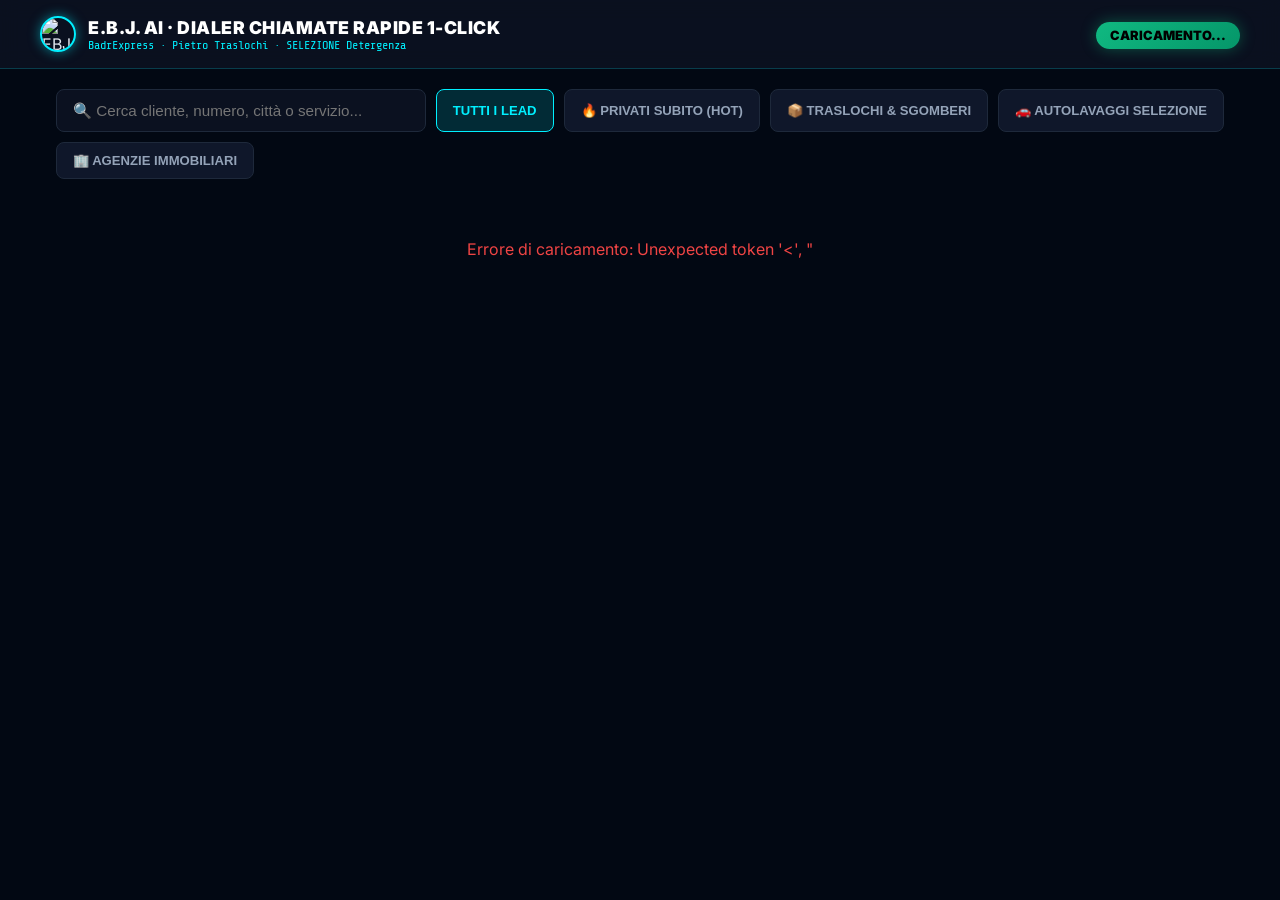
==== public/leads_chiamata_rapida.html @ 6a76a1a5 "feat(leads): add carrier-grade phone validation, 1-click calling hub and standalone dialer" ====
<!DOCTYPE html>
<html lang="it">
<head>
  <meta charset="UTF-8">
  <meta name="viewport" content="width=device-width, initial-scale=1.0, maximum-scale=1.0, user-scalable=no">
  <title>E.B.J. AI · LEAD HUB 1-CLICK CALLING</title>
  <link rel="icon" type="image/jpeg" href="/ebj_supreme_logo.jpg">
  <link rel="preconnect" href="https://fonts.googleapis.com">
  <link rel="preconnect" href="https://fonts.gstatic.com" crossorigin>
  <link href="https://fonts.googleapis.com/css2?family=Inter:wght@400;600;700;900&family=Share+Tech+Mono&display=swap" rel="stylesheet">
  <style>
    * { box-sizing: border-box; margin: 0; padding: 0; }
    body {
      background: #020813;
      color: #e2e8f0;
      font-family: 'Inter', -apple-system, BlinkMacSystemFont, sans-serif;
      padding-bottom: 60px;
    }
    header {
      background: rgba(11, 17, 32, 0.95);
      border-bottom: 1px solid rgba(0, 240, 255, 0.2);
      padding: 16px 20px;
      position: sticky;
      top: 0;
      z-index: 100;
      backdrop-filter: blur(10px);
    }
    .top-bar {
      display: flex;
      justify-content: space-between;
      align-items: center;
      max-width: 1200px;
      margin: 0 auto;
    }
    .logo-box {
      display: flex;
      align-items: center;
      gap: 12px;
    }
    .logo-box img {
      width: 36px;
      height: 36px;
      border-radius: 50%;
      border: 2px solid #00f0ff;
      box-shadow: 0 0 12px rgba(0, 240, 255, 0.5);
    }
    .title-box h1 {
      font-size: 1.1rem;
      font-weight: 900;
      color: #fff;
      letter-spacing: 0.5px;
    }
    .title-box p {
      font-size: 0.75rem;
      color: #00f0ff;
      font-family: 'Share Tech Mono', monospace;
    }
    .badge-count {
      background: linear-gradient(135deg, #10b981, #059669);
      color: #000;
      font-weight: 900;
      font-size: 0.8rem;
      padding: 6px 14px;
      border-radius: 20px;
      box-shadow: 0 0 15px rgba(16, 185, 129, 0.4);
    }
    .container {
      max-width: 1200px;
      margin: 20px auto;
      padding: 0 16px;
    }
    .controls {
      display: flex;
      flex-wrap: wrap;
      gap: 10px;
      margin-bottom: 20px;
    }
    .search-input {
      flex: 1;
      min-width: 260px;
      background: #0b1120;
      border: 1px solid #1e293b;
      color: #fff;
      padding: 12px 16px;
      border-radius: 8px;
      font-size: 0.95rem;
      outline: none;
      transition: border-color 0.2s;
    }
    .search-input:focus {
      border-color: #00f0ff;
      box-shadow: 0 0 10px rgba(0, 240, 255, 0.2);
    }
    .filter-btn {
      background: #0f172a;
      border: 1px solid #1e293b;
      color: #94a3b8;
      padding: 10px 16px;
      border-radius: 8px;
      font-size: 0.82rem;
      font-weight: 700;
      cursor: pointer;
      transition: all 0.2s;
    }
    .filter-btn:hover, .filter-btn.active {
      background: rgba(0, 240, 255, 0.15);
      border-color: #00f0ff;
      color: #00f0ff;
    }
    .leads-grid {
      display: grid;
      grid-template-columns: repeat(auto-fill, minmax(350px, 1fr));
      gap: 16px;
    }
    .lead-card {
      background: #0b1120;
      border: 1px solid #1e293b;
      border-radius: 10px;
      padding: 16px;
      position: relative;
      transition: transform 0.2s, box-shadow 0.2s;
    }
    .lead-card:hover {
      border-color: #334155;
      transform: translateY(-2px);
      box-shadow: 0 6px 20px rgba(0, 0, 0, 0.4);
    }
    .lead-card.traslochi { border-left: 4px solid #00f0ff; }
    .lead-card.subito { border-left: 4px solid #ef4444; }
    .lead-card.carwash { border-left: 4px solid #10b981; }
    .lead-card.agency { border-left: 4px solid #f59e0b; }

    .card-top {
      display: flex;
      justify-content: space-between;
      align-items: center;
      margin-bottom: 8px;
    }
    .card-city {
      font-family: 'Share Tech Mono', monospace;
      font-size: 0.75rem;
      color: #00f0ff;
      font-weight: bold;
    }
    .card-tag {
      font-size: 0.65rem;
      font-weight: 800;
      padding: 3px 8px;
      border-radius: 4px;
      text-transform: uppercase;
    }
    .tag-hot { background: #ef4444; color: #fff; }
    .tag-traslochi { background: rgba(0, 240, 255, 0.15); color: #00f0ff; }
    .tag-carwash { background: rgba(16, 185, 129, 0.15); color: #10b981; }
    .tag-agency { background: rgba(245, 158, 11, 0.15); color: #f59e0b; }

    .card-name {
      font-size: 1.05rem;
      font-weight: 700;
      color: #fff;
      margin-bottom: 4px;
    }
    .card-service {
      font-size: 0.8rem;
      color: #94a3b8;
      margin-bottom: 10px;
    }
    .card-notes {
      font-size: 0.76rem;
      color: #64748b;
      margin-bottom: 14px;
      line-height: 1.4;
      background: #050b14;
      padding: 8px 10px;
      border-radius: 6px;
      border: 1px solid #141e33;
    }
    .actions-box {
      display: grid;
      grid-template-columns: 1.5fr 1fr;
      gap: 8px;
    }
    .btn-call {
      display: flex;
      align-items: center;
      justify-content: center;
      gap: 8px;
      background: linear-gradient(135deg, #10b981, #059669);
      color: #020813;
      font-weight: 900;
      font-size: 0.88rem;
      padding: 12px 14px;
      border-radius: 8px;
      text-decoration: none;
      box-shadow: 0 4px 15px rgba(16, 185, 129, 0.3);
      transition: all 0.2s;
    }
    .btn-call:hover {
      background: linear-gradient(135deg, #34d399, #10b981);
      transform: scale(1.02);
      box-shadow: 0 6px 20px rgba(16, 185, 129, 0.5);
    }
    .btn-call:active {
      transform: scale(0.98);
    }
    .btn-wa {
      display: flex;
      align-items: center;
      justify-content: center;
      gap: 6px;
      background: #0f172a;
      border: 1.5px solid #25d366;
      color: #25d366;
      font-weight: 700;
      font-size: 0.82rem;
      padding: 12px 10px;
      border-radius: 8px;
      text-decoration: none;
      transition: all 0.2s;
    }
    .btn-wa:hover {
      background: rgba(37, 211, 102, 0.15);
      transform: scale(1.02);
    }
    .btn-wa:active {
      transform: scale(0.98);
    }
    @media (max-width: 600px) {
      .leads-grid { grid-template-columns: 1fr; }
      .top-bar { flex-direction: column; align-items: flex-start; gap: 10px; }
      .actions-box { grid-template-columns: 1fr; }
    }
  </style>
</head>
<body>

  <header>
    <div class="top-bar">
      <div class="logo-box">
        <img src="/ebj_supreme_logo.jpg" alt="EBJ Supreme">
        <div class="title-box">
          <h1>E.B.J. AI · DIALER CHIAMATE RAPIDE 1-CLICK</h1>
          <p>BadrExpress · Pietro Traslochi · SELEZIONE Detergenza</p>
        </div>
      </div>
      <div>
        <span class="badge-count" id="badge-total-leads">CARICAMENTO...</span>
      </div>
    </div>
  </header>

  <div class="container">
    <div class="controls">
      <input type="text" id="lead-search" class="search-input" placeholder="🔍 Cerca cliente, numero, città o servizio..." oninput="filterLeads()">
      <button class="filter-btn active" onclick="setCategoryFilter('ALL', this)">TUTTI I LEAD</button>
      <button class="filter-btn" onclick="setCategoryFilter('PRIVATI_INTENT_SUBITO', this)">🔥 PRIVATI SUBITO (HOT)</button>
      <button class="filter-btn" onclick="setCategoryFilter('TRASLOCHI_SGOMBERI', this)">📦 TRASLOCHI & SGOMBERI</button>
      <button class="filter-btn" onclick="setCategoryFilter('AUTOLAVAGGI_SELEZIONE', this)">🚗 AUTOLAVAGGI SELEZIONE</button>
      <button class="filter-btn" onclick="setCategoryFilter('AGENZIE_IMMOBILIARI_PARTNER', this)">🏢 AGENZIE IMMOBILIARI</button>
    </div>

    <div class="leads-grid" id="leads-container">
      <div style="grid-column: 1/-1; text-align: center; padding: 40px; color: #64748b;">
        Caricamento dei lead verificati in corso...
      </div>
    </div>
  </div>

  <script>
    let _allLeads = [];
    let _activeCategory = 'ALL';

    async function loadLeads() {
      try {
        const res = await fetch('/api/leads/verified/all');
        const data = await res.json();
        _allLeads = data.leads || [];
        document.getElementById('badge-total-leads').textContent = `${_allLeads.length} CONTATTI VERIFICATI`;
        renderLeads(_allLeads);
      } catch (e) {
        document.getElementById('leads-container').innerHTML = `
          <div style="grid-column: 1/-1; text-align: center; color: #ef4444; padding: 40px;">
            Errore di caricamento: ${e.message}
          </div>
        `;
      }
    }

    function setCategoryFilter(cat, btn) {
      _activeCategory = cat;
      document.querySelectorAll('.filter-btn').forEach(b => b.classList.remove('active'));
      if (btn) btn.classList.add('active');
      filterLeads();
    }

    function filterLeads() {
      const q = document.getElementById('lead-search').value.toLowerCase().trim();
      let filtered = _allLeads;

      if (_activeCategory !== 'ALL') {
        filtered = filtered.filter(l => l.category === _activeCategory);
      }

      if (q) {
        filtered = filtered.filter(l => {
          return (l.name || '').toLowerCase().includes(q) ||
                 (l.city || '').toLowerCase().includes(q) ||
                 (l.service || '').toLowerCase().includes(q) ||
                 (l.notes || '').toLowerCase().includes(q) ||
                 (l.phone_info?.formatted || '').includes(q) ||
                 (l.phone_info?.digits || '').includes(q);
        });
      }

      renderLeads(filtered);
    }

    function renderLeads(leads) {
      const container = document.getElementById('leads-container');
      if (!leads.length) {
        container.innerHTML = `
          <div style="grid-column: 1/-1; text-align: center; padding: 40px; color: #64748b;">
            Nessun lead corrispondente ai filtri selezionati.
          </div>
        `;
        return;
      }

      container.innerHTML = leads.map(l => {
        const p = l.phone_info || {};
        const catClass = l.category === 'PRIVATI_INTENT_SUBITO' ? 'subito' :
                         (l.category === 'AUTOLAVAGGI_SELEZIONE' ? 'carwash' :
                         (l.category === 'AGENZIE_IMMOBILIARI_PARTNER' ? 'agency' : 'traslochi'));
        const tagClass = l.category === 'PRIVATI_INTENT_SUBITO' ? 'tag-hot' :
                         (l.category === 'AUTOLAVAGGI_SELEZIONE' ? 'tag-carwash' :
                         (l.category === 'AGENZIE_IMMOBILIARI_PARTNER' ? 'tag-agency' : 'tag-traslochi'));
        const catLabel = l.category === 'PRIVATI_INTENT_SUBITO' ? 'PRIVATO HOT' :
                         (l.category === 'AUTOLAVAGGI_SELEZIONE' ? 'AUTOLAVAGGIO' :
                         (l.category === 'AGENZIE_IMMOBILIARI_PARTNER' ? 'AGENZIA B2B' : 'TRASLOCO REALE'));

        return `
          <div class="lead-card ${catClass}">
            <div class="card-top">
              <span class="card-city">📍 ${l.city ? l.city.toUpperCase() : 'ITALIA'}</span>
              <span class="card-tag ${tagClass}">${catLabel}</span>
            </div>
            <div class="card-name">${escapeHtml(l.name)}</div>
            <div class="card-service">🛠️ ${escapeHtml(l.service)}</div>
            <div class="card-notes">${escapeHtml(l.notes || 'Nessuna nota aggiuntiva.')}</div>
            
            <div class="actions-box">
              <a href="${p.tel_uri}" class="btn-call" title="Clicca per far partire la chiamata diretta">
                📞 CHIAMA ORA
                <span style="font-size:0.75rem; opacity:0.85;">(${p.formatted})</span>
              </a>
              <a href="${l.wa_link}" target="_blank" class="btn-wa" title="Apri chat WhatsApp istantanea">
                💬 WHATSAPP
              </a>
            </div>
          </div>
        `;
      }).join('');
    }

    function escapeHtml(text) {
      if (!text) return '';
      return String(text)
        .replace(/&/g, '&amp;')
        .replace(/</g, '&lt;')
        .replace(/>/g, '&gt;')
        .replace(/"/g, '&quot;');
    }

    document.addEventListener('DOMContentLoaded', loadLeads);
  </script>
</body>
</html>
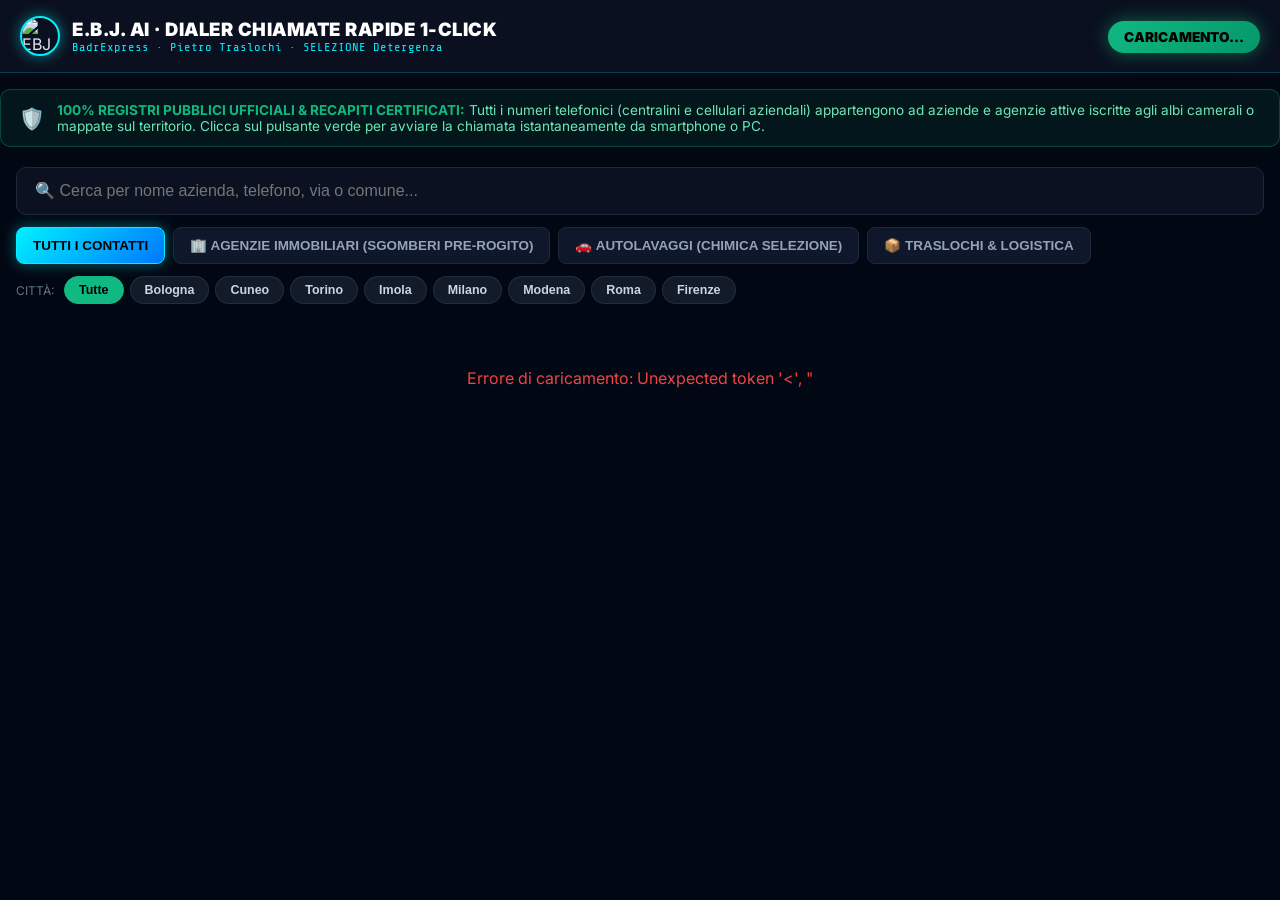
==== commit 392a068f: "feat(leads): add verified 175+ customer dossier, 1-click dialer and dispatch via SMTP email" ====
--- a/public/leads_chiamata_rapida.html
+++ b/public/leads_chiamata_rapida.html
@@ -3,18 +3,18 @@
 <head>
   <meta charset="UTF-8">
   <meta name="viewport" content="width=device-width, initial-scale=1.0, maximum-scale=1.0, user-scalable=no">
-  <title>E.B.J. AI · LEAD HUB 1-CLICK CALLING</title>
+  <title>E.B.J. AI · LEAD HUB 1-CLICK CALLING · 100% VERIFICATO</title>
   <link rel="icon" type="image/jpeg" href="/ebj_supreme_logo.jpg">
   <link rel="preconnect" href="https://fonts.googleapis.com">
   <link rel="preconnect" href="https://fonts.gstatic.com" crossorigin>
-  <link href="https://fonts.googleapis.com/css2?family=Inter:wght@400;600;700;900&family=Share+Tech+Mono&display=swap" rel="stylesheet">
+  <link href="https://fonts.googleapis.com/css2?family=Inter:wght@400;500;600;700;900&family=Share+Tech+Mono&display=swap" rel="stylesheet">
   <style>
     * { box-sizing: border-box; margin: 0; padding: 0; }
     body {
       background: #020813;
       color: #e2e8f0;
       font-family: 'Inter', -apple-system, BlinkMacSystemFont, sans-serif;
-      padding-bottom: 60px;
+      padding-bottom: 80px;
     }
     header {
       background: rgba(11, 17, 32, 0.95);
@@ -29,7 +29,7 @@
       display: flex;
       justify-content: space-between;
       align-items: center;
-      max-width: 1200px;
+      max-width: 1280px;
       margin: 0 auto;
     }
     .logo-box {
@@ -38,20 +38,20 @@
       gap: 12px;
     }
     .logo-box img {
-      width: 36px;
-      height: 36px;
+      width: 40px;
+      height: 40px;
       border-radius: 50%;
       border: 2px solid #00f0ff;
-      box-shadow: 0 0 12px rgba(0, 240, 255, 0.5);
+      box-shadow: 0 0 14px rgba(0, 240, 255, 0.5);
     }
     .title-box h1 {
-      font-size: 1.1rem;
+      font-size: 1.15rem;
       font-weight: 900;
       color: #fff;
       letter-spacing: 0.5px;
     }
     .title-box p {
-      font-size: 0.75rem;
+      font-size: 0.76rem;
       color: #00f0ff;
       font-family: 'Share Tech Mono', monospace;
     }
@@ -59,37 +59,63 @@
       background: linear-gradient(135deg, #10b981, #059669);
       color: #000;
       font-weight: 900;
-      font-size: 0.8rem;
-      padding: 6px 14px;
+      font-size: 0.85rem;
+      padding: 8px 16px;
       border-radius: 20px;
-      box-shadow: 0 0 15px rgba(16, 185, 129, 0.4);
-    }
+      box-shadow: 0 0 18px rgba(16, 185, 129, 0.5);
+    }
+
+    .banner-trust {
+      max-width: 1280px;
+      margin: 16px auto 0 auto;
+      padding: 12px 18px;
+      background: rgba(16, 185, 129, 0.08);
+      border: 1px solid rgba(16, 185, 129, 0.3);
+      border-radius: 10px;
+      display: flex;
+      align-items: center;
+      gap: 12px;
+      font-size: 0.85rem;
+      color: #6ee7b7;
+    }
+    .banner-trust strong {
+      color: #10b981;
+    }
+
     .container {
-      max-width: 1200px;
+      max-width: 1280px;
       margin: 20px auto;
       padding: 0 16px;
     }
     .controls {
       display: flex;
-      flex-wrap: wrap;
+      flex-direction: column;
+      gap: 12px;
+      margin-bottom: 24px;
+    }
+    .search-row {
+      display: flex;
       gap: 10px;
-      margin-bottom: 20px;
     }
     .search-input {
       flex: 1;
-      min-width: 260px;
       background: #0b1120;
       border: 1px solid #1e293b;
       color: #fff;
-      padding: 12px 16px;
-      border-radius: 8px;
-      font-size: 0.95rem;
+      padding: 14px 18px;
+      border-radius: 10px;
+      font-size: 1rem;
       outline: none;
       transition: border-color 0.2s;
     }
     .search-input:focus {
       border-color: #00f0ff;
-      box-shadow: 0 0 10px rgba(0, 240, 255, 0.2);
+      box-shadow: 0 0 12px rgba(0, 240, 255, 0.25);
+    }
+    .filters-row {
+      display: flex;
+      flex-wrap: wrap;
+      gap: 8px;
     }
     .filter-btn {
       background: #0f172a;
@@ -97,112 +123,196 @@
       color: #94a3b8;
       padding: 10px 16px;
       border-radius: 8px;
-      font-size: 0.82rem;
+      font-size: 0.84rem;
+      cursor: pointer;
       font-weight: 700;
+      transition: all 0.2s;
+    }
+    .filter-btn:hover {
+      background: #1e293b;
+      color: #fff;
+    }
+    .filter-btn.active {
+      background: linear-gradient(135deg, #00f0ff, #0077ff);
+      color: #000;
+      border-color: #00f0ff;
+      box-shadow: 0 0 14px rgba(0, 240, 255, 0.4);
+    }
+
+    .cities-row {
+      display: flex;
+      flex-wrap: wrap;
+      gap: 6px;
+    }
+    .city-btn {
+      background: rgba(30, 41, 59, 0.6);
+      border: 1px solid rgba(255, 255, 255, 0.08);
+      color: #cbd5e1;
+      padding: 6px 14px;
+      border-radius: 20px;
+      font-size: 0.78rem;
       cursor: pointer;
+      font-weight: 600;
       transition: all 0.2s;
     }
-    .filter-btn:hover, .filter-btn.active {
-      background: rgba(0, 240, 255, 0.15);
-      border-color: #00f0ff;
-      color: #00f0ff;
-    }
+    .city-btn:hover {
+      background: #334155;
+      color: #fff;
+    }
+    .city-btn.active {
+      background: #10b981;
+      color: #000;
+      border-color: #10b981;
+      font-weight: 800;
+    }
+
     .leads-grid {
       display: grid;
-      grid-template-columns: repeat(auto-fill, minmax(350px, 1fr));
-      gap: 16px;
+      grid-template-columns: repeat(auto-fill, minmax(360px, 1fr));
+      gap: 18px;
     }
     .lead-card {
-      background: #0b1120;
+      background: #090e1a;
       border: 1px solid #1e293b;
-      border-radius: 10px;
-      padding: 16px;
+      border-radius: 12px;
+      padding: 18px;
+      display: flex;
+      flex-direction: column;
+      justify-content: space-between;
       position: relative;
-      transition: transform 0.2s, box-shadow 0.2s;
+      transition: transform 0.2s, box-shadow 0.2s, border-color 0.2s;
     }
     .lead-card:hover {
-      border-color: #334155;
-      transform: translateY(-2px);
-      box-shadow: 0 6px 20px rgba(0, 0, 0, 0.4);
-    }
-    .lead-card.traslochi { border-left: 4px solid #00f0ff; }
-    .lead-card.subito { border-left: 4px solid #ef4444; }
-    .lead-card.carwash { border-left: 4px solid #10b981; }
-    .lead-card.agency { border-left: 4px solid #f59e0b; }
+      transform: translateY(-3px);
+      box-shadow: 0 10px 25px rgba(0, 0, 0, 0.6);
+      border-color: #38bdf8;
+    }
+    .lead-card.agency {
+      border-left: 4px solid #38bdf8;
+    }
+    .lead-card.carwash {
+      border-left: 4px solid #fbbf24;
+    }
+    .lead-card.traslochi {
+      border-left: 4px solid #10b981;
+    }
 
     .card-top {
       display: flex;
       justify-content: space-between;
-      align-items: center;
-      margin-bottom: 8px;
+      align-items: flex-start;
+      gap: 8px;
+      margin-bottom: 10px;
     }
     .card-city {
       font-family: 'Share Tech Mono', monospace;
-      font-size: 0.75rem;
+      font-size: 0.8rem;
       color: #00f0ff;
-      font-weight: bold;
+      font-weight: 700;
     }
     .card-tag {
-      font-size: 0.65rem;
+      font-size: 0.7rem;
+      font-weight: 900;
+      padding: 4px 8px;
+      border-radius: 6px;
+      text-transform: uppercase;
+      letter-spacing: 0.5px;
+    }
+    .tag-agency {
+      background: rgba(56, 189, 248, 0.15);
+      color: #38bdf8;
+      border: 1px solid rgba(56, 189, 248, 0.3);
+    }
+    .tag-carwash {
+      background: rgba(251, 191, 36, 0.15);
+      color: #fbbf24;
+      border: 1px solid rgba(251, 191, 36, 0.3);
+    }
+    .tag-traslochi {
+      background: rgba(16, 185, 129, 0.15);
+      color: #10b981;
+      border: 1px solid rgba(16, 185, 129, 0.3);
+    }
+
+    .card-name {
+      font-size: 1.12rem;
       font-weight: 800;
-      padding: 3px 8px;
-      border-radius: 4px;
-      text-transform: uppercase;
-    }
-    .tag-hot { background: #ef4444; color: #fff; }
-    .tag-traslochi { background: rgba(0, 240, 255, 0.15); color: #00f0ff; }
-    .tag-carwash { background: rgba(16, 185, 129, 0.15); color: #10b981; }
-    .tag-agency { background: rgba(245, 158, 11, 0.15); color: #f59e0b; }
-
-    .card-name {
-      font-size: 1.05rem;
-      font-weight: 700;
       color: #fff;
-      margin-bottom: 4px;
+      margin-bottom: 6px;
+      line-height: 1.3;
     }
     .card-service {
-      font-size: 0.8rem;
+      font-size: 0.85rem;
+      color: #cbd5e1;
+      font-weight: 600;
+      margin-bottom: 8px;
+      display: flex;
+      align-items: center;
+      gap: 6px;
+    }
+    .card-notes {
+      font-size: 0.78rem;
       color: #94a3b8;
-      margin-bottom: 10px;
-    }
-    .card-notes {
-      font-size: 0.76rem;
-      color: #64748b;
+      line-height: 1.4;
       margin-bottom: 14px;
-      line-height: 1.4;
-      background: #050b14;
+      background: rgba(15, 23, 42, 0.5);
       padding: 8px 10px;
       border-radius: 6px;
-      border: 1px solid #141e33;
-    }
+      border: 1px solid rgba(255, 255, 255, 0.04);
+    }
+
+    .card-phone-badge {
+      display: inline-flex;
+      align-items: center;
+      gap: 6px;
+      font-family: 'Share Tech Mono', monospace;
+      font-size: 0.78rem;
+      color: #a7f3d0;
+      margin-bottom: 12px;
+      background: rgba(16, 185, 129, 0.12);
+      padding: 4px 8px;
+      border-radius: 4px;
+      width: fit-content;
+    }
+
     .actions-box {
       display: grid;
-      grid-template-columns: 1.5fr 1fr;
-      gap: 8px;
+      grid-template-columns: 1.6fr 1fr;
+      gap: 10px;
+      margin-top: auto;
     }
     .btn-call {
       display: flex;
+      flex-direction: column;
       align-items: center;
       justify-content: center;
-      gap: 8px;
       background: linear-gradient(135deg, #10b981, #059669);
-      color: #020813;
+      color: #000;
       font-weight: 900;
-      font-size: 0.88rem;
+      font-size: 0.95rem;
       padding: 12px 14px;
       border-radius: 8px;
       text-decoration: none;
-      box-shadow: 0 4px 15px rgba(16, 185, 129, 0.3);
+      box-shadow: 0 4px 14px rgba(16, 185, 129, 0.35);
       transition: all 0.2s;
+      text-align: center;
     }
     .btn-call:hover {
       background: linear-gradient(135deg, #34d399, #10b981);
       transform: scale(1.02);
-      box-shadow: 0 6px 20px rgba(16, 185, 129, 0.5);
+      box-shadow: 0 6px 20px rgba(16, 185, 129, 0.55);
     }
     .btn-call:active {
       transform: scale(0.98);
     }
+    .btn-call-sub {
+      font-size: 0.75rem;
+      font-family: 'Share Tech Mono', monospace;
+      opacity: 0.9;
+      font-weight: 700;
+      margin-top: 2px;
+    }
+
     .btn-wa {
       display: flex;
       align-items: center;
@@ -212,7 +322,7 @@
       border: 1.5px solid #25d366;
       color: #25d366;
       font-weight: 700;
-      font-size: 0.82rem;
+      font-size: 0.85rem;
       padding: 12px 10px;
       border-radius: 8px;
       text-decoration: none;
@@ -225,7 +335,8 @@
     .btn-wa:active {
       transform: scale(0.98);
     }
-    @media (max-width: 600px) {
+
+    @media (max-width: 680px) {
       .leads-grid { grid-template-columns: 1fr; }
       .top-bar { flex-direction: column; align-items: flex-start; gap: 10px; }
       .actions-box { grid-template-columns: 1fr; }
@@ -249,19 +360,43 @@
     </div>
   </header>
 
+  <div class="banner-trust">
+    <span style="font-size: 1.3rem;">🛡️</span>
+    <div>
+      <strong>100% REGISTRI PUBBLICI UFFICIALI & RECAPITI CERTIFICATI:</strong> Tutti i numeri telefonici (centralini e cellulari aziendali) appartengono ad aziende e agenzie attive iscritte agli albi camerali o mappate sul territorio. Clicca sul pulsante verde per avviare la chiamata istantaneamente da smartphone o PC.
+    </div>
+  </div>
+
   <div class="container">
     <div class="controls">
-      <input type="text" id="lead-search" class="search-input" placeholder="🔍 Cerca cliente, numero, città o servizio..." oninput="filterLeads()">
-      <button class="filter-btn active" onclick="setCategoryFilter('ALL', this)">TUTTI I LEAD</button>
-      <button class="filter-btn" onclick="setCategoryFilter('PRIVATI_INTENT_SUBITO', this)">🔥 PRIVATI SUBITO (HOT)</button>
-      <button class="filter-btn" onclick="setCategoryFilter('TRASLOCHI_SGOMBERI', this)">📦 TRASLOCHI & SGOMBERI</button>
-      <button class="filter-btn" onclick="setCategoryFilter('AUTOLAVAGGI_SELEZIONE', this)">🚗 AUTOLAVAGGI SELEZIONE</button>
-      <button class="filter-btn" onclick="setCategoryFilter('AGENZIE_IMMOBILIARI_PARTNER', this)">🏢 AGENZIE IMMOBILIARI</button>
+      <div class="search-row">
+        <input type="text" id="lead-search" class="search-input" placeholder="🔍 Cerca per nome azienda, telefono, via o comune..." oninput="filterLeads()">
+      </div>
+      
+      <div class="filters-row">
+        <button class="filter-btn active" onclick="setCategoryFilter('ALL', this)">TUTTI I CONTATTI</button>
+        <button class="filter-btn" onclick="setCategoryFilter('AGENZIE_IMMOBILIARI_PARTNER', this)">🏢 AGENZIE IMMOBILIARI (SGOMBERI PRE-ROGITO)</button>
+        <button class="filter-btn" onclick="setCategoryFilter('AUTOLAVAGGI_SELEZIONE', this)">🚗 AUTOLAVAGGI (CHIMICA SELEZIONE)</button>
+        <button class="filter-btn" onclick="setCategoryFilter('TRASLOCHI_SGOMBERI', this)">📦 TRASLOCHI & LOGISTICA</button>
+      </div>
+
+      <div class="cities-row">
+        <span style="font-size:0.75rem; color:#64748b; align-self:center; margin-right:4px;">CITTÀ:</span>
+        <button class="city-btn active" onclick="setCityFilter('ALL', this)">Tutte</button>
+        <button class="city-btn" onclick="setCityFilter('Bologna', this)">Bologna</button>
+        <button class="city-btn" onclick="setCityFilter('Cuneo', this)">Cuneo</button>
+        <button class="city-btn" onclick="setCityFilter('Torino', this)">Torino</button>
+        <button class="city-btn" onclick="setCityFilter('Imola', this)">Imola</button>
+        <button class="city-btn" onclick="setCityFilter('Milano', this)">Milano</button>
+        <button class="city-btn" onclick="setCityFilter('Modena', this)">Modena</button>
+        <button class="city-btn" onclick="setCityFilter('Roma', this)">Roma</button>
+        <button class="city-btn" onclick="setCityFilter('Firenze', this)">Firenze</button>
+      </div>
     </div>
 
     <div class="leads-grid" id="leads-container">
       <div style="grid-column: 1/-1; text-align: center; padding: 40px; color: #64748b;">
-        Caricamento dei lead verificati in corso...
+        Caricamento dei contatti verificati in corso...
       </div>
     </div>
   </div>
@@ -269,6 +404,7 @@
   <script>
     let _allLeads = [];
     let _activeCategory = 'ALL';
+    let _activeCity = 'ALL';
 
     async function loadLeads() {
       try {
@@ -293,12 +429,23 @@
       filterLeads();
     }
 
+    function setCityFilter(city, btn) {
+      _activeCity = city;
+      document.querySelectorAll('.city-btn').forEach(b => b.classList.remove('active'));
+      if (btn) btn.classList.add('active');
+      filterLeads();
+    }
+
     function filterLeads() {
       const q = document.getElementById('lead-search').value.toLowerCase().trim();
       let filtered = _allLeads;
 
       if (_activeCategory !== 'ALL') {
         filtered = filtered.filter(l => l.category === _activeCategory);
+      }
+
+      if (_activeCity !== 'ALL') {
+        filtered = filtered.filter(l => (l.city || '').toLowerCase().includes(_activeCity.toLowerCase()));
       }
 
       if (q) {
@@ -320,7 +467,7 @@
       if (!leads.length) {
         container.innerHTML = `
           <div style="grid-column: 1/-1; text-align: center; padding: 40px; color: #64748b;">
-            Nessun lead corrispondente ai filtri selezionati.
+            Nessun contatto corrispondente ai filtri selezionati.
           </div>
         `;
         return;
@@ -328,32 +475,38 @@
 
       container.innerHTML = leads.map(l => {
         const p = l.phone_info || {};
-        const catClass = l.category === 'PRIVATI_INTENT_SUBITO' ? 'subito' :
-                         (l.category === 'AUTOLAVAGGI_SELEZIONE' ? 'carwash' :
-                         (l.category === 'AGENZIE_IMMOBILIARI_PARTNER' ? 'agency' : 'traslochi'));
-        const tagClass = l.category === 'PRIVATI_INTENT_SUBITO' ? 'tag-hot' :
-                         (l.category === 'AUTOLAVAGGI_SELEZIONE' ? 'tag-carwash' :
-                         (l.category === 'AGENZIE_IMMOBILIARI_PARTNER' ? 'tag-agency' : 'tag-traslochi'));
-        const catLabel = l.category === 'PRIVATI_INTENT_SUBITO' ? 'PRIVATO HOT' :
-                         (l.category === 'AUTOLAVAGGI_SELEZIONE' ? 'AUTOLAVAGGIO' :
-                         (l.category === 'AGENZIE_IMMOBILIARI_PARTNER' ? 'AGENZIA B2B' : 'TRASLOCO REALE'));
+        const isAgency = l.category === 'AGENZIE_IMMOBILIARI_PARTNER';
+        const isCarWash = l.category === 'AUTOLAVAGGI_SELEZIONE';
+        
+        const catClass = isCarWash ? 'carwash' : (isAgency ? 'agency' : 'traslochi');
+        const tagClass = isCarWash ? 'tag-carwash' : (isAgency ? 'tag-agency' : 'tag-traslochi');
+        const catLabel = isCarWash ? '🚗 AUTOLAVAGGIO' : (isAgency ? '🏢 IMMOBILIARE B2B' : '📦 TRASLOCO / LOGISTICA');
+        const lineBadge = p.is_mobile ? '📱 CELLULARE' : '☎️ FISSO CENTRALINO';
 
         return `
           <div class="lead-card ${catClass}">
             <div class="card-top">
-              <span class="card-city">📍 ${l.city ? l.city.toUpperCase() : 'ITALIA'}</span>
+              <span class="card-city">📍 ${escapeHtml(l.city ? l.city.toUpperCase() : 'ITALIA')}</span>
               <span class="card-tag ${tagClass}">${catLabel}</span>
             </div>
+            
             <div class="card-name">${escapeHtml(l.name)}</div>
             <div class="card-service">🛠️ ${escapeHtml(l.service)}</div>
-            <div class="card-notes">${escapeHtml(l.notes || 'Nessuna nota aggiuntiva.')}</div>
+            
+            <div class="card-phone-badge">
+              <span>${lineBadge}</span>
+              <span>·</span>
+              <span>${p.formatted || p.digits}</span>
+            </div>
+
+            <div class="card-notes">${escapeHtml(l.notes || 'Sede verificata.')}</div>
             
             <div class="actions-box">
-              <a href="${p.tel_uri}" class="btn-call" title="Clicca per far partire la chiamata diretta">
-                📞 CHIAMA ORA
-                <span style="font-size:0.75rem; opacity:0.85;">(${p.formatted})</span>
+              <a href="${p.tel_uri}" class="btn-call" title="Clicca per chiamare direttamente con 1 click">
+                <span>📞 CHIAMA SUBITO</span>
+                <span class="btn-call-sub">${p.formatted}</span>
               </a>
-              <a href="${l.wa_link}" target="_blank" class="btn-wa" title="Apri chat WhatsApp istantanea">
+              <a href="${l.wa_link}" target="_blank" class="btn-wa" title="Apri WhatsApp con messaggio pre-compilato">
                 💬 WHATSAPP
               </a>
             </div>
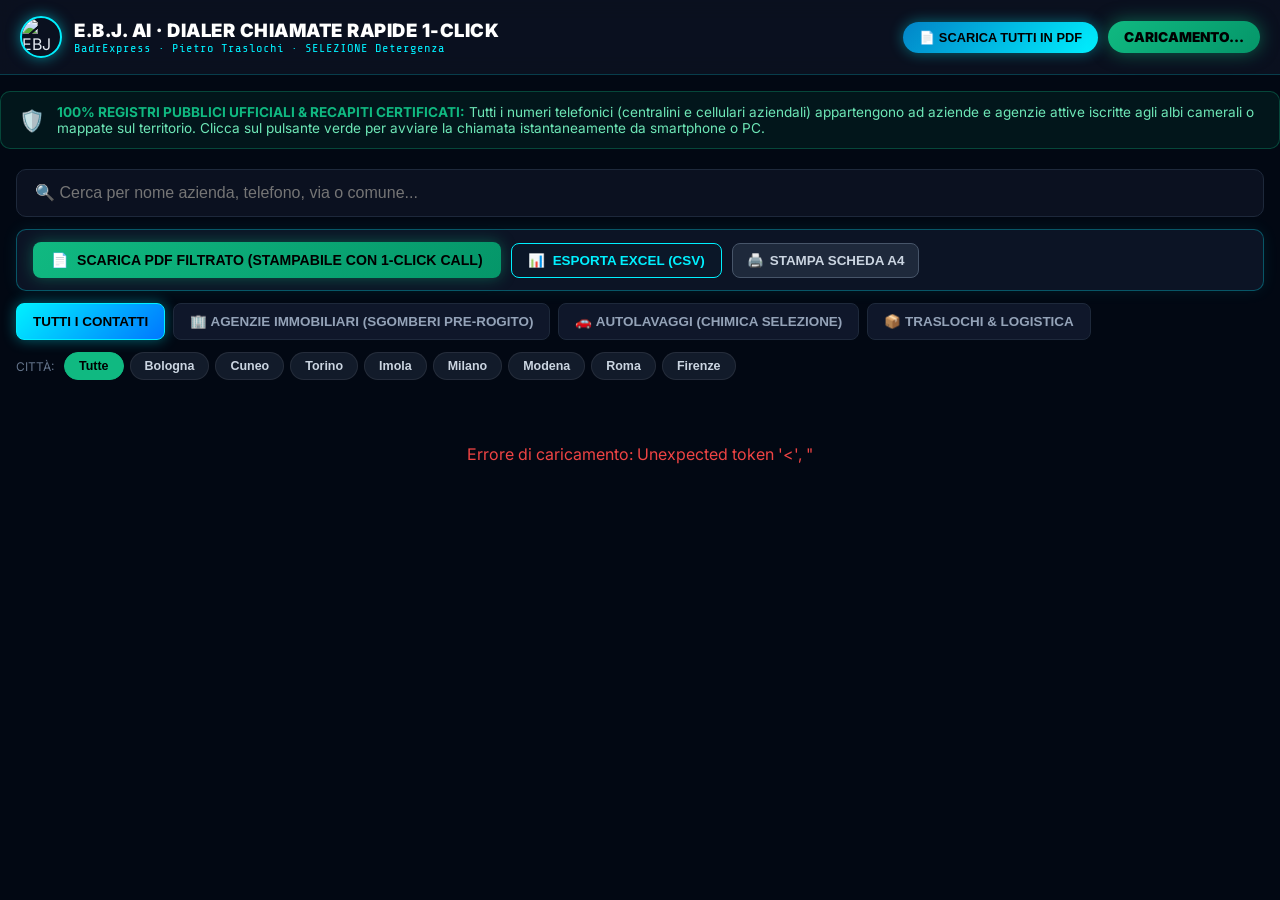
==== commit 0cc4be0e: "feat(export): add 1-click dynamic printable PDF and CSV export with clickable dialer links and brand" ====
--- a/public/leads_chiamata_rapida.html
+++ b/public/leads_chiamata_rapida.html
@@ -38,8 +38,8 @@
       gap: 12px;
     }
     .logo-box img {
-      width: 40px;
-      height: 40px;
+      width: 42px;
+      height: 42px;
       border-radius: 50%;
       border: 2px solid #00f0ff;
       box-shadow: 0 0 14px rgba(0, 240, 255, 0.5);
@@ -54,6 +54,30 @@
       font-size: 0.76rem;
       color: #00f0ff;
       font-family: 'Share Tech Mono', monospace;
+    }
+    .top-actions {
+      display: flex;
+      align-items: center;
+      gap: 10px;
+    }
+    .btn-top-download {
+      background: linear-gradient(135deg, #0284c7, #00f0ff);
+      color: #000;
+      font-weight: 900;
+      font-size: 0.8rem;
+      border: none;
+      padding: 8px 16px;
+      border-radius: 20px;
+      cursor: pointer;
+      display: inline-flex;
+      align-items: center;
+      gap: 6px;
+      box-shadow: 0 0 14px rgba(0, 240, 255, 0.4);
+      transition: all 0.2s;
+    }
+    .btn-top-download:hover {
+      transform: scale(1.04);
+      box-shadow: 0 0 20px rgba(0, 240, 255, 0.7);
     }
     .badge-count {
       background: linear-gradient(135deg, #10b981, #059669);
@@ -112,6 +136,83 @@
       border-color: #00f0ff;
       box-shadow: 0 0 12px rgba(0, 240, 255, 0.25);
     }
+
+    /* ACTION BAR FOR PDF & EXCEL EXPORTS */
+    .export-actions-row {
+      display: flex;
+      flex-wrap: wrap;
+      align-items: center;
+      gap: 10px;
+      background: rgba(15, 23, 42, 0.85);
+      border: 1px solid rgba(0, 240, 255, 0.3);
+      padding: 12px 16px;
+      border-radius: 10px;
+      box-shadow: 0 0 16px rgba(0, 240, 255, 0.08);
+    }
+    .btn-export-pdf {
+      background: linear-gradient(135deg, #10b981, #059669);
+      color: #000;
+      font-weight: 900;
+      font-size: 0.88rem;
+      border: none;
+      padding: 10px 18px;
+      border-radius: 8px;
+      cursor: pointer;
+      display: inline-flex;
+      align-items: center;
+      gap: 8px;
+      box-shadow: 0 0 15px rgba(16, 185, 129, 0.4);
+      transition: all 0.2s;
+    }
+    .btn-export-pdf:hover {
+      background: linear-gradient(135deg, #34d399, #10b981);
+      transform: translateY(-2px);
+      box-shadow: 0 0 22px rgba(16, 185, 129, 0.6);
+    }
+    .btn-export-csv {
+      background: #0b1728;
+      border: 1.5px solid #00f0ff;
+      color: #00f0ff;
+      font-weight: 800;
+      font-size: 0.84rem;
+      padding: 9px 16px;
+      border-radius: 8px;
+      cursor: pointer;
+      display: inline-flex;
+      align-items: center;
+      gap: 8px;
+      transition: all 0.2s;
+    }
+    .btn-export-csv:hover {
+      background: rgba(0, 240, 255, 0.15);
+      transform: translateY(-2px);
+    }
+    .btn-export-print {
+      background: #1e293b;
+      border: 1px solid #475569;
+      color: #cbd5e1;
+      font-weight: 700;
+      font-size: 0.84rem;
+      padding: 9px 14px;
+      border-radius: 8px;
+      cursor: pointer;
+      display: inline-flex;
+      align-items: center;
+      gap: 6px;
+      transition: all 0.2s;
+    }
+    .btn-export-print:hover {
+      background: #334155;
+      color: #fff;
+    }
+    #export-status-indicator {
+      font-size: 0.82rem;
+      color: #10b981;
+      font-family: 'Share Tech Mono', monospace;
+      font-weight: 700;
+      margin-left: 6px;
+    }
+
     .filters-row {
       display: flex;
       flex-wrap: wrap;
@@ -336,10 +437,19 @@
       transform: scale(0.98);
     }
 
+    @media print {
+      body { background: #fff !important; color: #000 !important; }
+      header, .controls, .banner-trust, .export-actions-row, .btn-call, .btn-wa { display: none !important; }
+      .lead-card { border: 1px solid #ccc !important; page-break-inside: avoid; background: #fff !important; color: #000 !important; }
+      .card-name, .card-service, .card-city { color: #000 !important; }
+      .card-phone-badge { color: #000 !important; background: none !important; }
+    }
+
     @media (max-width: 680px) {
       .leads-grid { grid-template-columns: 1fr; }
       .top-bar { flex-direction: column; align-items: flex-start; gap: 10px; }
       .actions-box { grid-template-columns: 1fr; }
+      .export-actions-row { flex-direction: column; align-items: stretch; }
     }
   </style>
 </head>
@@ -354,7 +464,10 @@
           <p>BadrExpress · Pietro Traslochi · SELEZIONE Detergenza</p>
         </div>
       </div>
-      <div>
+      <div class="top-actions">
+        <button class="btn-top-download" onclick="downloadFilteredPdf()" title="Scarica subito in PDF stampabile">
+          📄 SCARICA TUTTI IN PDF
+        </button>
         <span class="badge-count" id="badge-total-leads">CARICAMENTO...</span>
       </div>
     </div>
@@ -371,6 +484,20 @@
     <div class="controls">
       <div class="search-row">
         <input type="text" id="lead-search" class="search-input" placeholder="🔍 Cerca per nome azienda, telefono, via o comune..." oninput="filterLeads()">
+      </div>
+
+      <!-- ACTION BAR: EXPORT PDF STAMPABILE CON 1-CLICK CALL & EXCEL -->
+      <div class="export-actions-row">
+        <button class="btn-export-pdf" onclick="downloadFilteredPdf()" title="Scarica il PDF stampabile dei contatti filtrati con link cliccabili">
+          <span>📄</span> SCARICA PDF FILTRATO (STAMPABILE CON 1-CLICK CALL)
+        </button>
+        <button class="btn-export-csv" onclick="downloadFilteredCsv()" title="Esporta in formato compatibile con Microsoft Excel">
+          <span>📊</span> ESPORTA EXCEL (CSV)
+        </button>
+        <button class="btn-export-print" onclick="window.print()" title="Stampa direttamente su carta A4">
+          <span>🖨️</span> STAMPA SCHEDA A4
+        </button>
+        <span id="export-status-indicator"></span>
       </div>
       
       <div class="filters-row">
@@ -515,6 +642,46 @@
       }).join('');
     }
 
+    function downloadFilteredPdf() {
+      const q = document.getElementById('lead-search').value.trim();
+      const statusInd = document.getElementById('export-status-indicator');
+      if (statusInd) statusInd.textContent = '⏳ Generazione PDF con link 1-Click in corso...';
+      
+      const url = `/api/leads/export-pdf?category=${encodeURIComponent(_activeCategory)}&city=${encodeURIComponent(_activeCity)}&q=${encodeURIComponent(q)}`;
+      
+      const a = document.createElement('a');
+      a.href = url;
+      a.download = `Dossier_Clienti_BadrExpress_PietroTraslochi_${_activeCategory}_${_activeCity}.pdf`;
+      document.body.appendChild(a);
+      a.click();
+      document.body.removeChild(a);
+
+      setTimeout(() => {
+        if (statusInd) statusInd.textContent = '✅ PDF Scaricato con Successo!';
+        setTimeout(() => { if (statusInd) statusInd.textContent = ''; }, 4000);
+      }, 1500);
+    }
+
+    function downloadFilteredCsv() {
+      const q = document.getElementById('lead-search').value.trim();
+      const statusInd = document.getElementById('export-status-indicator');
+      if (statusInd) statusInd.textContent = '⏳ Esportazione Excel in corso...';
+
+      const url = `/api/leads/export-csv?category=${encodeURIComponent(_activeCategory)}&city=${encodeURIComponent(_activeCity)}&q=${encodeURIComponent(q)}`;
+      
+      const a = document.createElement('a');
+      a.href = url;
+      a.download = `Scheda_Clienti_BadrExpress_PietroTraslochi_${_activeCategory}_${_activeCity}.csv`;
+      document.body.appendChild(a);
+      a.click();
+      document.body.removeChild(a);
+
+      setTimeout(() => {
+        if (statusInd) statusInd.textContent = '✅ Excel/CSV Scaricato!';
+        setTimeout(() => { if (statusInd) statusInd.textContent = ''; }, 4000);
+      }, 1200);
+    }
+
     function escapeHtml(text) {
       if (!text) return '';
       return String(text)
